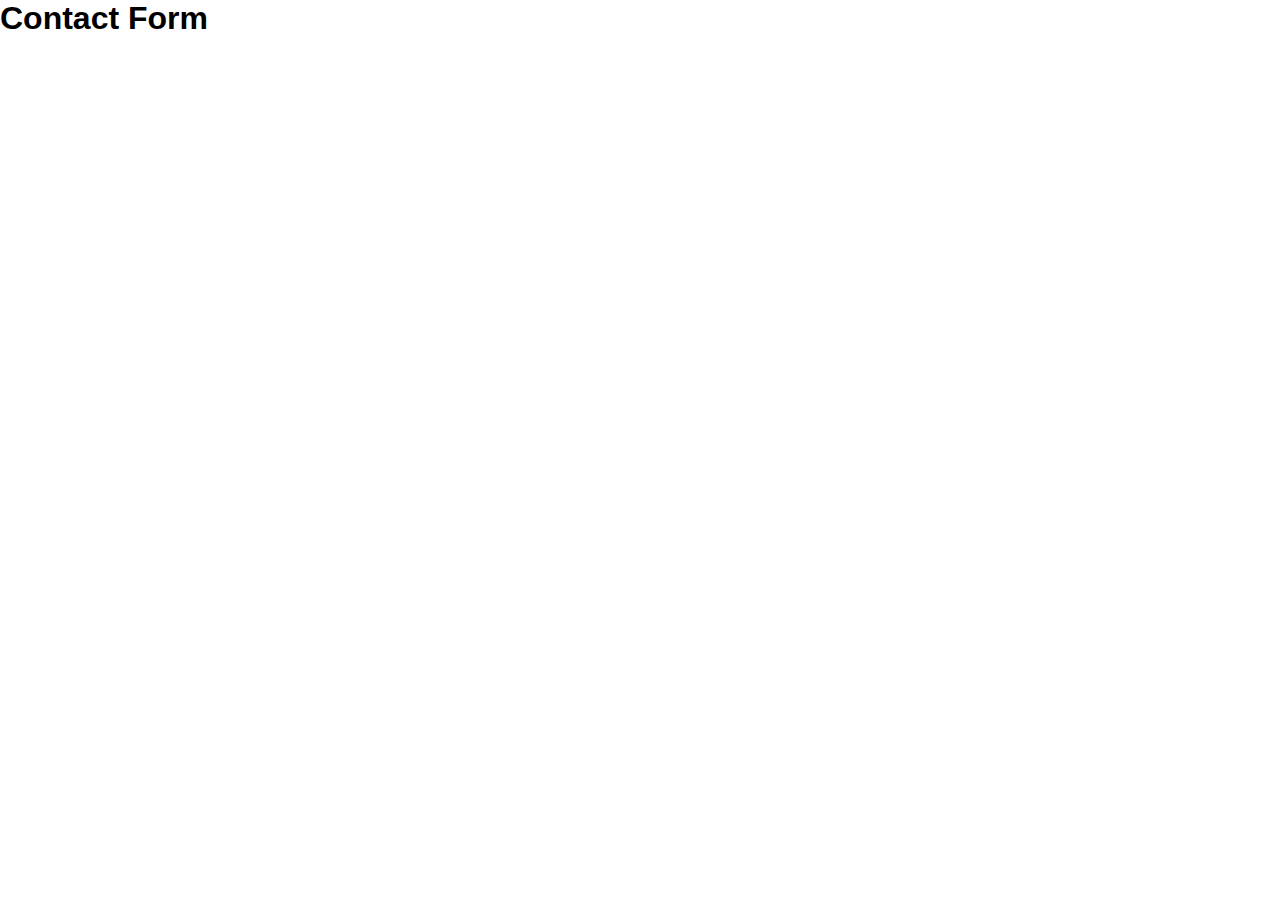
==== index.html @ d7e1838c "Initial commit" ====
<!DOCTYPE html>
<html lang="pt-br">
  <head>
    <meta charset="UTF-8" />
    <meta name="viewport" content="width=device-width, initial-scale=1.0" />
    <link rel="stylesheet" href="css/style.css" />
    <title>Contact Form</title>
  </head>
  <body>
    <h1>Contact Form</h1>
  </body>
</html>
---- css/style.css ----
* {
  margin: 0;
  padding: 0;
  box-sizing: border-box;
}

:root {
  --font-default: Arial, Helvetica, sans-serif;
}

body {
  font-family: var(--font-default);
}/*# sourceMappingURL=style.css.map */
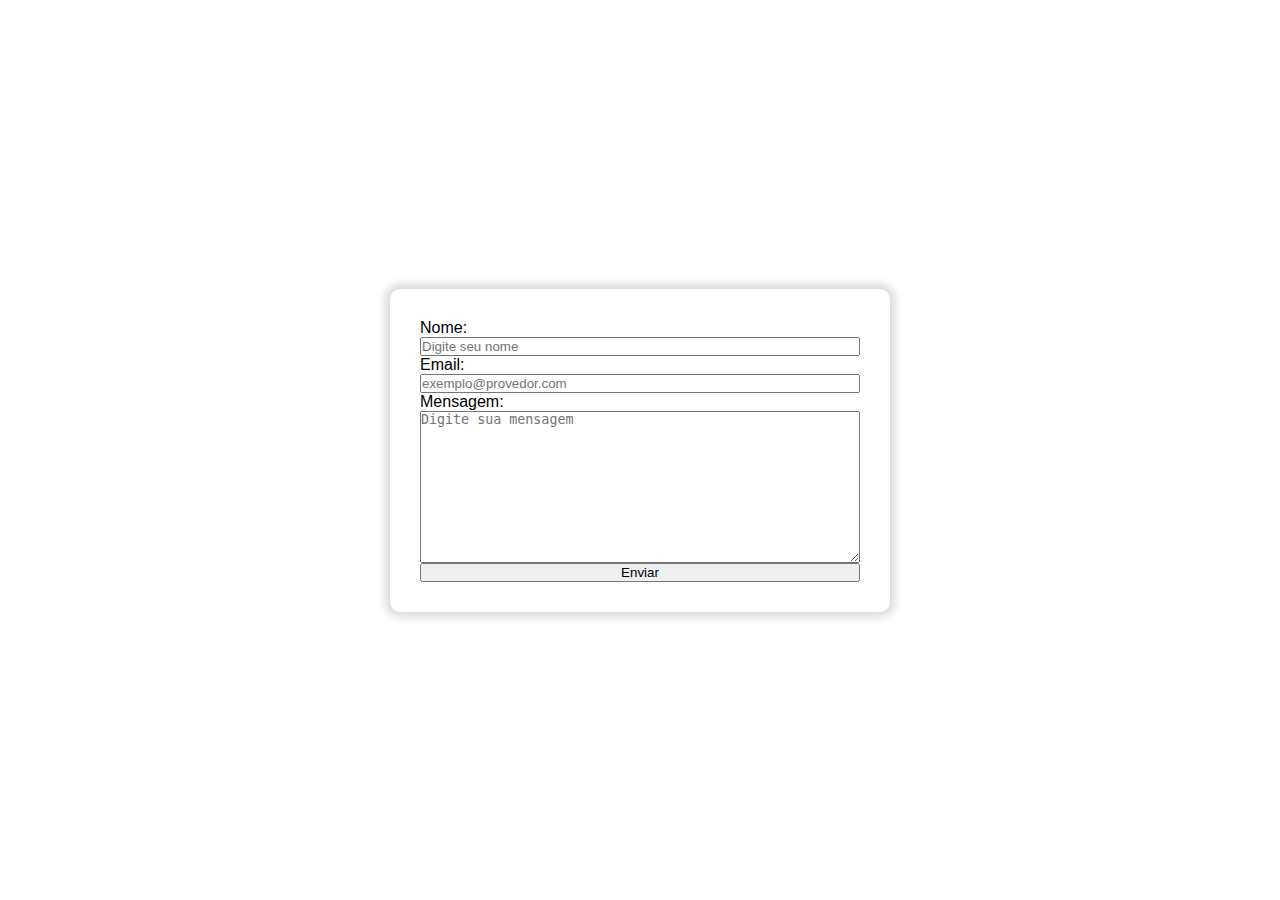
==== commit 8812a964: "styling the form" ====
--- a/index.html
+++ b/index.html
@@ -7,6 +7,23 @@
     <title>Contact Form</title>
   </head>
   <body>
-    <h1>Contact Form</h1>
+    <main>
+      <form action="">
+        <!-- Nome: -->
+        <label for="nome">Nome:</label>
+        <input type="text" name="nome" placeholder="Digite seu nome" />
+
+        <!-- Email: -->
+        <label for="email">Email:</label>
+        <input type="email" name="email" placeholder="exemplo@provedor.com">
+
+        <!-- Mensagem: -->
+        <label for="mensagem">Mensagem:</label>
+        <textarea name="mensagem" cols="30" rows="10" placeholder="Digite sua mensagem"></textarea>
+
+        <!-- Botão Enviar: -->
+        <button type="submit">Enviar</button>
+      </form>
+    </main>
   </body>
 </html>
--- a/css/style.css
+++ b/css/style.css
@@ -6,8 +6,25 @@
 
 :root {
   --font-default: Arial, Helvetica, sans-serif;
+  --demarcador: solid 1px aqua;
 }
 
 body {
   font-family: var(--font-default);
+}
+body main {
+  width: 100vw;
+  min-height: 100vh;
+  display: flex;
+  align-items: center;
+}
+body main form {
+  box-shadow: 0 0 10px 5px rgba(0, 0, 0, 0.15);
+  width: 100vw;
+  margin: auto;
+  display: flex;
+  flex-flow: column wrap;
+  max-width: 500px;
+  padding: 30px;
+  border-radius: 10px;
 }/*# sourceMappingURL=style.css.map */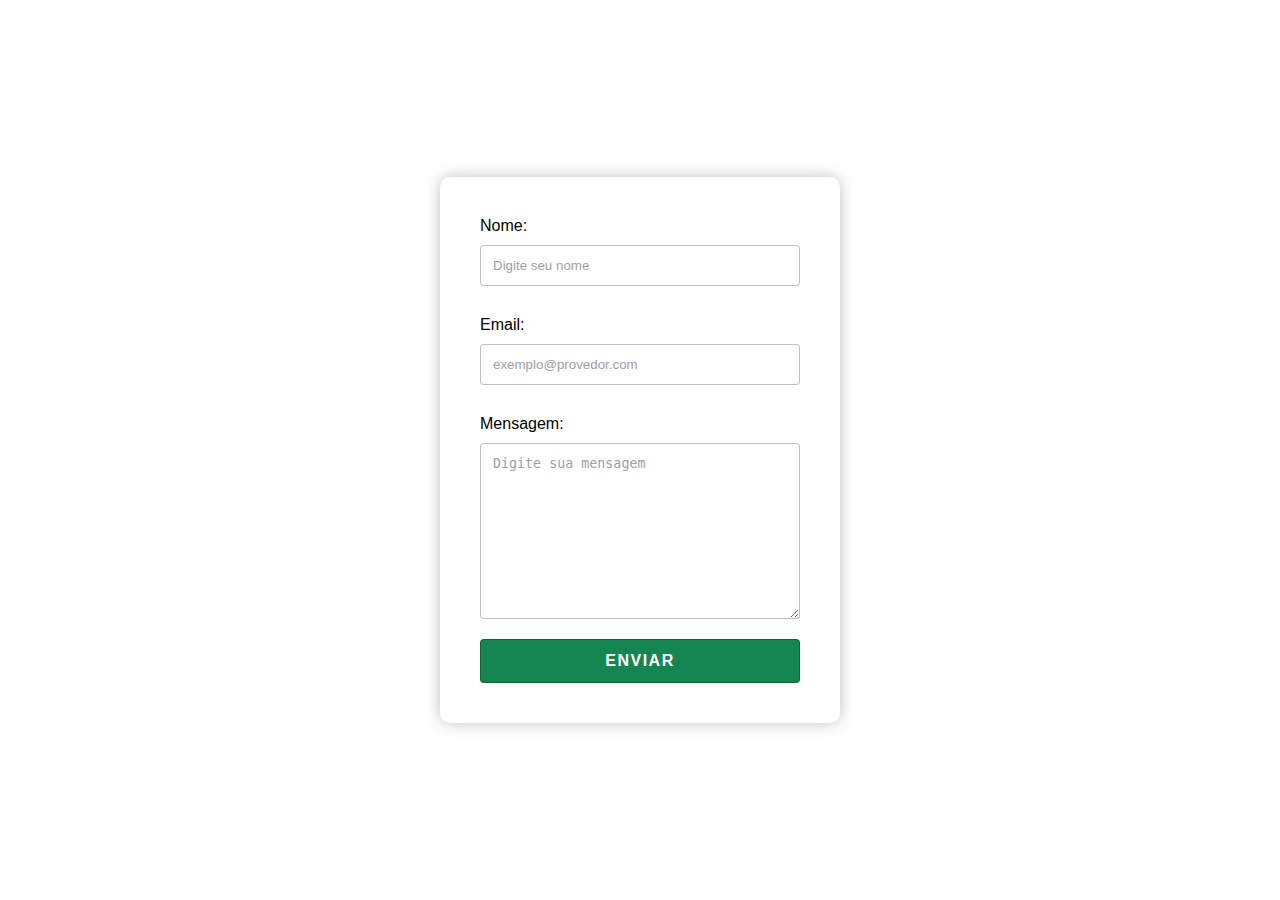
==== commit 649dc626: "fromt-end part of the form finished" ====
--- a/index.html
+++ b/index.html
@@ -8,21 +8,21 @@
   </head>
   <body>
     <main>
-      <form action="">
+      <form action="process-data.php" method="post">
         <!-- Nome: -->
         <label for="nome">Nome:</label>
-        <input type="text" name="nome" placeholder="Digite seu nome" />
+        <input type="text" name="nome" placeholder="Digite seu nome" required>
 
         <!-- Email: -->
         <label for="email">Email:</label>
-        <input type="email" name="email" placeholder="exemplo@provedor.com">
+        <input type="email" name="email" placeholder="exemplo@provedor.com" required>
 
         <!-- Mensagem: -->
         <label for="mensagem">Mensagem:</label>
-        <textarea name="mensagem" cols="30" rows="10" placeholder="Digite sua mensagem"></textarea>
+        <textarea name="mensagem" cols="30" rows="10" placeholder="Digite sua mensagem" required></textarea>
 
         <!-- Botão Enviar: -->
-        <button type="submit">Enviar</button>
+        <button class="" type="submit">Enviar</button>
       </form>
     </main>
   </body>
--- a/css/style.css
+++ b/css/style.css
@@ -4,27 +4,73 @@
   box-sizing: border-box;
 }
 
-:root {
-  --font-default: Arial, Helvetica, sans-serif;
-  --demarcador: solid 1px aqua;
-}
-
+/* SINTAXE:  
+  @mixin name(parameters){
+    statements
+  }
+*/
+/* USE:
+  @include name(arguments);
+*/
 body {
-  font-family: var(--font-default);
+  font-family: Arial, Helvetica, sans-serif;
 }
 body main {
   width: 100vw;
   min-height: 100vh;
   display: flex;
-  align-items: center;
+  justify-content: "";
+  align-items: "";
 }
 body main form {
-  box-shadow: 0 0 10px 5px rgba(0, 0, 0, 0.15);
-  width: 100vw;
+  box-shadow: 0 0 15px 0px rgba(0, 0, 0, 0.25);
+  width: 90%;
   margin: auto;
   display: flex;
   flex-flow: column wrap;
-  max-width: 500px;
-  padding: 30px;
+  max-width: 400px;
+  padding: 40px;
   border-radius: 10px;
+}
+body main form label {
+  margin: 0 0 10px 0;
+}
+body main form input,
+body main form textarea,
+body main form button {
+  padding: 12px;
+  border: solid 1px rgba(0, 0, 0, 0.25);
+  border-radius: 4px;
+}
+body main form input::-moz-placeholder, body main form textarea::-moz-placeholder {
+  color: #a0a0a0;
+}
+body main form input::placeholder,
+body main form textarea::placeholder {
+  color: #a0a0a0;
+}
+body main form input:focus,
+body main form textarea:focus {
+  outline: solid 1px rgba(0, 0, 0, 0.5);
+  background-color: rgba(0, 0, 0, 0.05);
+}
+body main form input {
+  margin: 0 0 30px 0;
+}
+body main form button {
+  margin-top: 20px;
+  background: #158651;
+  color: #ffffff;
+  font-weight: bold;
+  text-transform: uppercase;
+  font-size: 1rem;
+  letter-spacing: 1.5px;
+  cursor: pointer;
+}
+body main form button.looked {
+  background: #a0a0a0;
+  cursor: not-allowed;
+}
+body main form button:hover {
+  background: #1ca364;
 }/*# sourceMappingURL=style.css.map */